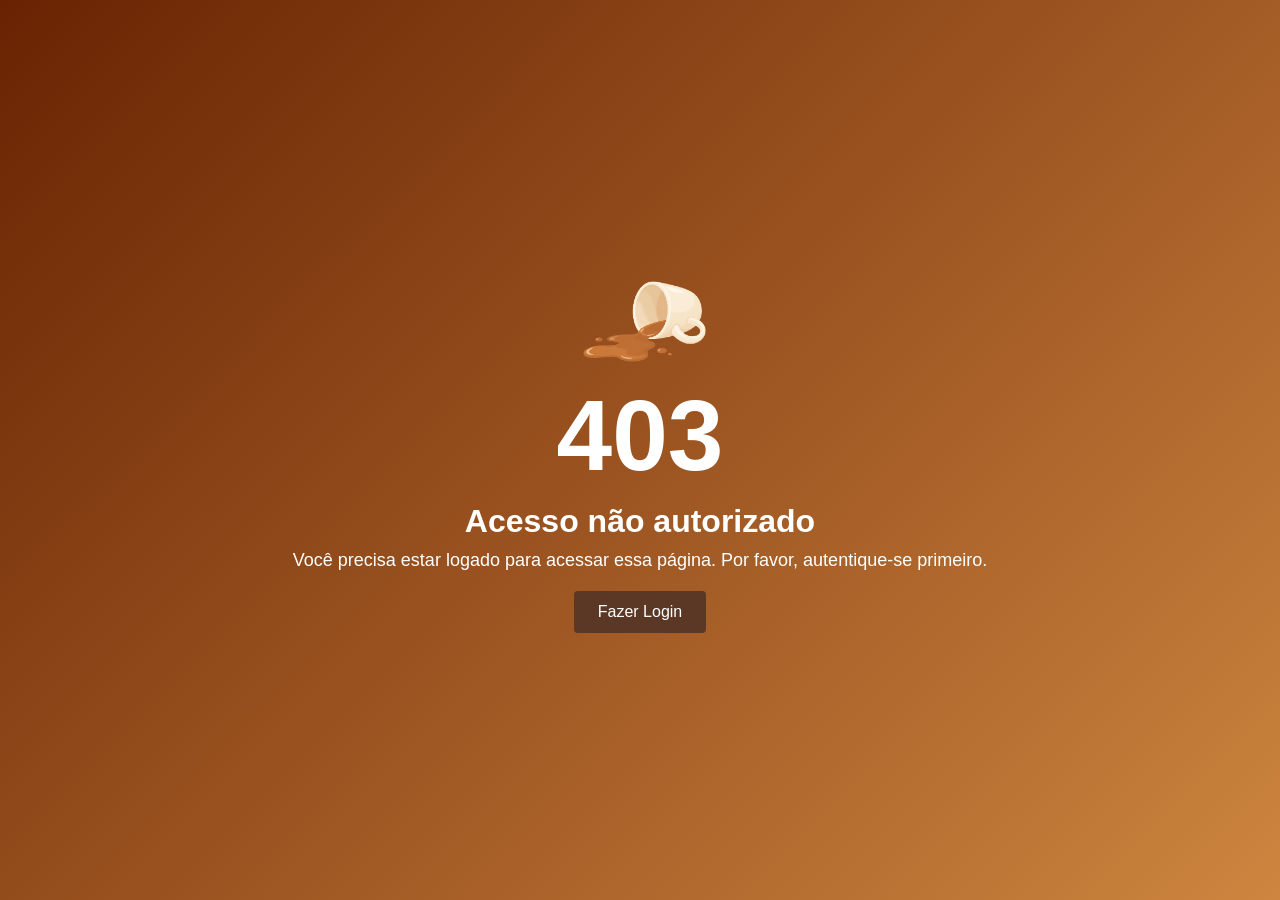
==== erro403.html @ 238b87b6 "Adiciona página de erro 403" ====
<!DOCTYPE html>
<html lang="pt-BR">
<head>
    <meta charset="UTF-8">
    <meta name="viewport" content="width=device-width, initial-scale=1.0">
    <title>Erro 403 - Café & Grão</title>
    <link rel="stylesheet" href="erro404.css">
</head>
<body
div class="container-erro">
    <img src="imagens/cafe-erro.png" alt="Café derramado" class="imagem-erro">
    <div class="texto-erro">
    <h1 class= "codigo-erro">403</h1>
    <h2>Acesso não autorizado</h2>
    <p>Você precisa estar logado para acessar essa página. Por favor, autentique-se primeiro.</p>
        <a href="login.html" class="btn-voltar">Fazer Login</a>
    </div>
</div>
</body>
</html>
---- erro404.css ----
body{
    margin: 0;
    font-family: Arial;
    background: linear-gradient(135deg,#692302 0%, #cd853f 100%) ;

}

.container-erro {
    display: flex;
    flex-direction: column;
    justify-content: center;
    align-items: center;
    height: 100vh;
    text-align: center;
    color: white;
}

.codigo-erro {
    font-size: 100px;
    margin: 0;
}

.container-erro h2{
    font-size: 32px;
    margin: 10px 0;
}

.container-erro p {
    font-size: 18px;
    margin: 0;
}
    
.imagem-erro {
    width: 180px;
    height: auto;
    margin: 20px 0;
    mix-blend-mode: screen;
}

.texto-erro{
    transform: translateY(-55px);
}

    .btn-voltar{
        display: inline-block;
        margin-top: 20px;
        padding: 12px 24px;
        background-color: #5a3825;
        color: white;
        text-decoration: none;
        border-radius: 4px;
    }
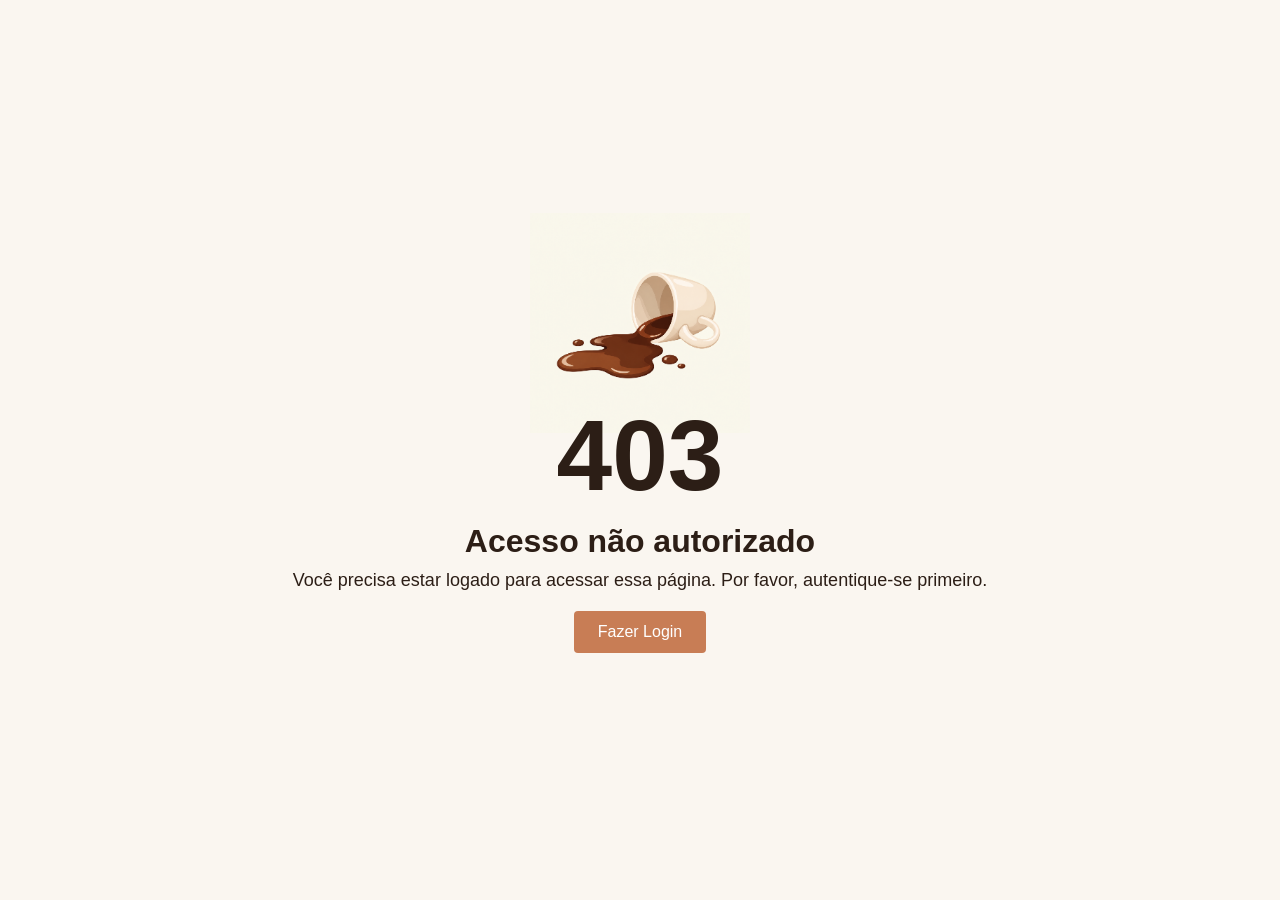
==== commit 9a9d9efe: "Atualiza páginas, estilos e perfil" ====
--- a/erro403.html
+++ b/erro403.html
@@ -3,12 +3,12 @@
 <head>
     <meta charset="UTF-8">
     <meta name="viewport" content="width=device-width, initial-scale=1.0">
-    <title>Erro 403 - Café & Grão</title>
+    <title>Erro 403 - Café & Grãos</title>
     <link rel="stylesheet" href="erro404.css">
 </head>
 <body
 div class="container-erro">
-    <img src="imagens/cafe-erro.png" alt="Café derramado" class="imagem-erro">
+    <img src="imagens/xicara-erro.png" alt="Café derramado" class="imagem-erro">
     <div class="texto-erro">
     <h1 class= "codigo-erro">403</h1>
     <h2>Acesso não autorizado</h2>
--- a/erro404.css
+++ b/erro404.css
@@ -1,7 +1,8 @@
 body{
     margin: 0;
     font-family: Arial;
-    background: linear-gradient(135deg,#692302 0%, #cd853f 100%) ;
+    background-color: #faf6f0;
+    color: #2c1e16;
 
 }
 
@@ -12,7 +13,7 @@
     align-items: center;
     height: 100vh;
     text-align: center;
-    color: white;
+    color: #2c1e16;
 }
 
 .codigo-erro {
@@ -31,10 +32,9 @@
 }
     
 .imagem-erro {
-    width: 180px;
+    width: 220px;
     height: auto;
     margin: 20px 0;
-    mix-blend-mode: screen;
 }
 
 .texto-erro{
@@ -45,8 +45,13 @@
         display: inline-block;
         margin-top: 20px;
         padding: 12px 24px;
-        background-color: #5a3825;
+        background-color: #c87d55;
         color: white;
         text-decoration: none;
         border-radius: 4px;
+        cursor: pointer;
+    }
+
+    .btn-voltar:hover{
+        background-color: #a65d37;
     }
